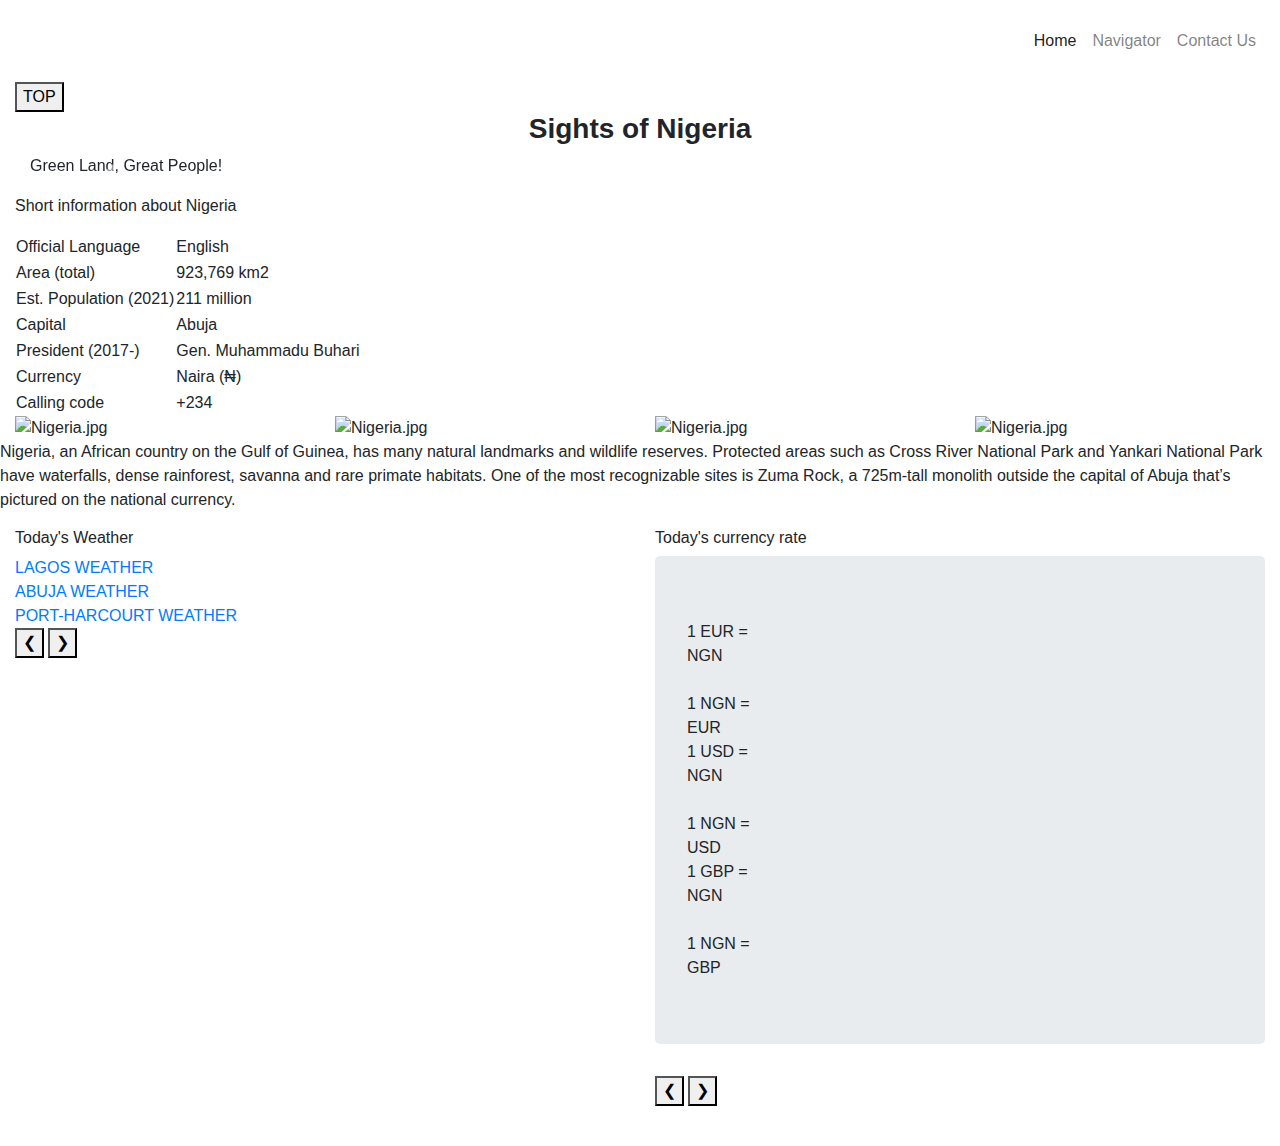
==== index.html @ 18343402 "fix after code validation" ====
<!DOCTYPE html>
<html lang="en">
    <head>
        <meta charset="UTF-8" />
        <meta name="viewport" content="width=device-width, initial-scale=1.0" />
        <meta http-equiv="X-UA-Compatible" content="ie=edge" />
        <meta http-equiv="Content-Security-Policy" content="upgrade-insecure-requests" />
        <!-- bootstrap 4.4.1 -->
        <link rel="stylesheet" href="https://stackpath.bootstrapcdn.com/bootstrap/4.4.1/css/bootstrap.min.css" />
        <!-- Custom CSS -->
        <link rel="stylesheet" href="assets/css/style.css" />
        <!-- hover.css 2.3.1 -->
        <link rel="stylesheet" href="https://cdnjs.cloudflare.com/ajax/libs/hover.css/2.3.1/css/hover-min.css" type="text/css" />
        <!-- Font awesome 5.12.1 -->
        <script src="https://kit.fontawesome.com/fdc5880dc5.js" crossorigin="anonymous"></script>
        <script src="https://cdnjs.cloudflare.com/ajax/libs/font-awesome/5.12.1/js/fontawesome.min.js"></script>
        <script src="https://cdnjs.cloudflare.com/ajax/libs/font-awesome/5.12.1/js/solid.min.js"></script>

        <title> Travel Nigeria</title>
    </head>
    <body>
        <header>
            <!-- Script - For Bootstrap Navbar : https://getbootstrap.com/docs/4.4/components/navbar/ -->
            <script src="https://code.jquery.com/jquery-3.4.1.slim.min.js" integrity="sha384-J6qa4849blE2+poT4WnyKhv5vZF5SrPo0iEjwBvKU7imGFAV0wwj1yYfoRSJoZ+n" crossorigin="anonymous"></script>
            <script src="https://cdn.jsdelivr.net/npm/popper.js@1.16.0/dist/umd/popper.min.js" integrity="sha384-Q6E9RHvbIyZFJoft+2mJbHaEWldlvI9IOYy5n3zV9zzTtmI3UksdQRVvoxMfooAo" crossorigin="anonymous"></script>
            <script src="https://stackpath.bootstrapcdn.com/bootstrap/4.4.1/js/bootstrap.min.js" integrity="sha384-wfSDF2E50Y2D1uUdj0O3uMBJnjuUD4Ih7YwaYd1iqfktj0Uod8GCExl3Og8ifwB6" crossorigin="anonymous"></script>

              <!-- <nav class="navbar navbar-expand-lg">
                <a class="navbar-brand" href="index.html">
                    <h3> Travel Nigeria</h3>
                </a>
                <button class="navbar-toggler" type="button" data-toggle="collapse" data-target="#navbarToggler01" aria-controls="navbarToggler01" aria-expanded="false" aria-label="Toggle navigation">
                    <span class="navbar-toggler-icon"></span>
                </button>
                <div class="collapse navbar-collapse" id="navbarToggler01">
                    <ul class="navbar-nav mr-auto mt-2 mt-lg-0 text-right">
                        <li class="nav-item">
                            <a class="nav-link" href="index.html">Home<span class="sr-only">(current)</span></a>
                        </li>
                        <li class="nav-item">
                            <a class="nav-link" href="search.html">Navigator</a>
                        </li>
                        <li class="nav-item">
                            <a class="nav-link" href="contact.html">Contact us</a>
                        </li>
                    </ul>
                </div>
            </nav>   -->
            <nav class="navbar navbar-expand-md navbar-light ">
                <a class="navbar-brand" href="index.html">
                    <h1 style="color: white; font-family: 'Oswald', sans-serif; font-weight: bold;">Travel Nigeria</h1>
                </a>
                <button class="navbar-toggler" type="button" data-toggle="collapse" data-target="#navbarNav">
                    <span class="navbar-toggler-icon"></span>
                </button>
                <div class="collapse navbar-collapse" id="navbarNav">
                    <ul class="navbar-nav mr-auto"></ul>
                    <ul class="navbar-nav">
                        <li class="nav-item active">
                            <a class="nav-link" href="index.html">Home</a>
                        </li>
                        <li class="nav-item">
                            <a class="nav-link" href="search.html">Navigator</a>
                        </li>
                        <li class="nav-item">
                            <a class="nav-link" href="contact.html">Contact Us</a>
                        </li>
                    </ul>
                </div>
            </nav>
        </header>        
       
        <section class="container-fluid">
            <div class="mainpage">
                <button onclick="topFunction()" id="myBtn" title="Go to top">TOP</button>
                <h3 class="section-heading" style="font-family: 'Oswald', sans-serif; font-weight: bold; text-align: center;">Sights of Nigeria</h3>
                               
                <div id="carouselExampleIndicators" class="carousel slide" data-ride="carousel">
                        <ol class="carousel-indicators">
                            <li data-target="#carouselExampleIndicators" data-slide-to="0" class="active"></li>
                            <li data-target="#carouselExampleIndicators" data-slide-to="1"></li>
                            <li data-target="#carouselExampleIndicators" data-slide-to="2"></li>
                        </ol>
                        <div class="carousel-inner" role="listbox">
                            <!-- Slide One - -->
                            <div class="carousel-item active" style="background-image: url('assets/image/nigeria2.jpg')">
                                <div class=" col-md-6 divleft-top">
                                    <p class="text-CSS">
                                       Green Land, Great People! </p>
                                </div>
                            </div>
                            <!-- Slide Two -->
                            <div class="carousel-item"
                                style="background-image: url('assets/image/nigeria9.jpg')">
                                <div class="col-md-6 divleft-top">                 
                                    <p class="text-CSS">
                                        The Giant of Africa is Rising!!! </p>
                                </div>
                            </div>
                            <!-- Slide Three - -->
                            <div class="carousel-item" style="background-image: url('assets/image/nigeria5.jpg')">
                                <div class="col-md-6 divleft-top">
                                    <p class="text-CSS">
                                        Peace, Unity and Hope!! </p>
                                </div>
                            </div>
                            
                        </div>
                        <a class="carousel-control-prev" href="#carouselExampleIndicators" role="button" data-slide="prev">
                            <span class="carousel-control-prev-icon" aria-hidden="true"></span>
                            <span class="sr-only">Previous</span>
                        </a>
                        <a class="carousel-control-next" href="#carouselExampleIndicators" role="button" data-slide="next">
                            <span class="carousel-control-next-icon" aria-hidden="true"></span>
                            <span class="sr-only">Next</span>
                        </a>
                    </div>
                <div class="row imggroup">    
                <div class="col-12 col-sm-12 col-md-12 indeximg">
                       
                        <p>Short information about Nigeria</p>
                        <table class="basic-info">
                            <tr>
                                <td>Official Language</td>
                                <td>English</td>
                            </tr>
                            <tr>
                                <td>Area (total)</td>
                                <td>923,769 km2</td>
                            </tr>
                            <tr>
                                <td>Est. Population (2021)</td>
                                <td>211 million</td>
                            </tr>
                            <tr>
                                <td>Capital</td>
                                <td>Abuja</td>
                            </tr>
                            <tr>
                                <td>President (2017-)</td>
                                <td>Gen. Muhammadu Buhari</td>
                            </tr>
                            <tr>
                                <td>Currency</td>
                                <td>Naira (₦)</td>
                            </tr>
                            <tr>
                                <td>Calling code</td>
                                <td>+234</td>
                            </tr>
                        </table>
                    </div>
                    <div class="col-6 col-sm-3 col-md-3 indeximg">
                        <img class="img-fluid" src="assets/image/nigeria1.jpg" alt="Nigeria.jpg" />
                    </div>
                    <div class="col-6 col-sm-3 col-md-3 indeximg">
                        <img class="img-fluid" src="assets/image/nigeria5.jpg" alt="Nigeria.jpg" />
                    </div>
                    <div class="col-6 col-sm-3 col-md-3 indeximg">
                        <img class="img-fluid" src="assets/image/nigeria9.jpg" alt="Nigeria.jpg" />
                    </div>
                    <div class="col-6 col-sm-3 col-md-3 indeximg">
                        <img class="img-fluid" src="assets/image/nigeria3.jpg" alt="Nigeria.jpg" />
                    </div>
                    <p class="info-text">
                        Nigeria, an African country on the Gulf of Guinea, has many natural landmarks and wildlife reserves. Protected areas such as Cross River National Park and Yankari National Park have waterfalls, dense rainforest, savanna and rare primate habitats. One of the most recognizable sites is Zuma Rock, a 725m-tall monolith outside the capital of Abuja that’s pictured on the national currency.
                    </p>
                </div>

                <div class="row" id="widget_div">
                    <div class="col-12 col-sm-12 col-md-6 widgets">                     
                        <div class="widget-weather">
                            <h6>Today's Weather</h6>
                            <div>
                                <div class="widget-group">
                                    <a
                                        class="weatherwidget-io"
                                        href="https://forecast7.com/en/6d523d38/lagos/"
                                        data-label_1="LAGOS"
                                        data-label_2="WEATHER"
                                        data-font="Trebuchet MS"
                                        data-icons="Climacons Animated"
                                        data-days="3"
                                        data-theme="weather_one"
                                    >
                                        LAGOS WEATHER
                                    </a>
                                </div>
                                <div class="widget-group">
                                    <a
                                        class="weatherwidget-io"
                                        href="https://forecast7.com/en/9d087d40/abuja/"
                                        data-label_1="ABUJA"
                                        data-label_2="WEATHER"
                                        data-font="Trebuchet MS"
                                        data-icons="Climacons Animated"
                                        data-days="3"
                                        data-theme="weather_one"
                                    >
                                        ABUJA WEATHER
                                    </a>
                                </div>
                                <div class="widget-group">
                                    <a
                                        class="weatherwidget-io"
                                        href="https://forecast7.com/en/4d827d05/port-harcourt/"
                                        data-label_1="PORT-HARCOURT"
                                        data-label_2="WEATHER"
                                        data-font="Trebuchet MS"
                                        data-icons="Climacons Animated"
                                        data-days="3"
                                        data-theme="weather_one"
                                    >
                                        PORT-HARCOURT WEATHER
                                    </a>
                                </div>
                                <button class="weather-button" onclick="plusDivs(-1, 0)">&#10094;</button>
                                <button class="weather-button" onclick="plusDivs(1, 0)">&#10095;</button>
                            </div>
                        </div>
                    </div>
                    <div class="col-12 col-sm-12 col-md-6 widgets">                     
                        <div class="widget-currency">
                            <h6>Today's currency rate</h6>
                            <div class="currency jumbotron bg-cover">
                                <div class="widget-group2 eur-ngn">
                                    <div class="tongn">
                                        <div>1 EUR =</div>
                                        <div class="cal EUR-NGN"></div>
                                        <div>NGN</div>
                                        <br />

                                        <div class="fromngn">
                                            <div>1 NGN =</div>
                                            <div class="cal NGN-EUR"></div>
                                            <div>EUR</div>
                                        </div>
                                    </div>
                                </div>

                                <div class="widget-group2 usd-ngn">
                                    <div class="tongn">
                                        <div>1 USD =</div>
                                        <div class="cal USD-NGN"></div>
                                        <div>NGN</div>
                                        <br />

                                        <div class="fromngn">
                                            <div>1 NGN =</div>
                                            <div class="cal NGN-USD"></div>
                                            <div>USD</div>
                                        </div>
                                    </div>
                                </div>

                                <div class="widget-group2 gbp-ngn">
                                    <div class="tongn">
                                        <div>1 GBP =</div>
                                        <div class="cal GBP-NGN"></div>
                                        <div>NGN</div>
                                        <br />

                                        <div class="fromngn">
                                            <div>1 NGN =</div>
                                            <div class="cal NGN-GBP"></div>
                                            <div>GBP</div>
                                        </div>
                                    </div>
                                </div>                                
                            </div>

                            <button class="currency-button" onclick="plusDivs2(-1, 0)">&#10094;</button>
                            <button class="currency-button" onclick="plusDivs2(1, 0)">&#10095;</button>
                        </div>
                    </div>
                </div>
            </div>
        </section>

        <footer>
            <div class="social">
                <ul class="list-inline social-links">
                    <li class="list-inline-item">
                        <a target="_blank" href="https://www.youtube.com/results?search_query=Nigeria">
                            <i class="fab fa-youtube-square" aria-hidden="true"></i>
                            <span class="sr-only">Youtube</span>
                        </a>
                    </li>
                    <li class="list-inline-item">
                        <a target="_blank" href="https://www.instagram.com/">
                            <i class="fab fa-instagram" aria-hidden="true"></i>
                            <span class="sr-only">Instagram</span>
                        </a>
                    </li>
                    <li class="list-inline-item">
                        <a target="_blank" href="https://www.facebook.com/">
                            <i class="fab fa-facebook-square" aria-hidden="true"></i>
                            <span class="sr-only">Facebook</span>
                        </a>
                    </li>
                </ul>
            </div>
        </footer>

        <script src="https://code.jquery.com/jquery-3.5.0.js" integrity="sha256-r/AaFHrszJtwpe+tHyNi/XCfMxYpbsRg2Uqn0x3s2zc=" crossorigin="anonymous"></script>
        <script src="assets/js/functionForIndex.js"></script>
        <script src="assets/js/topbutton.js"></script>
    </body>
</html>
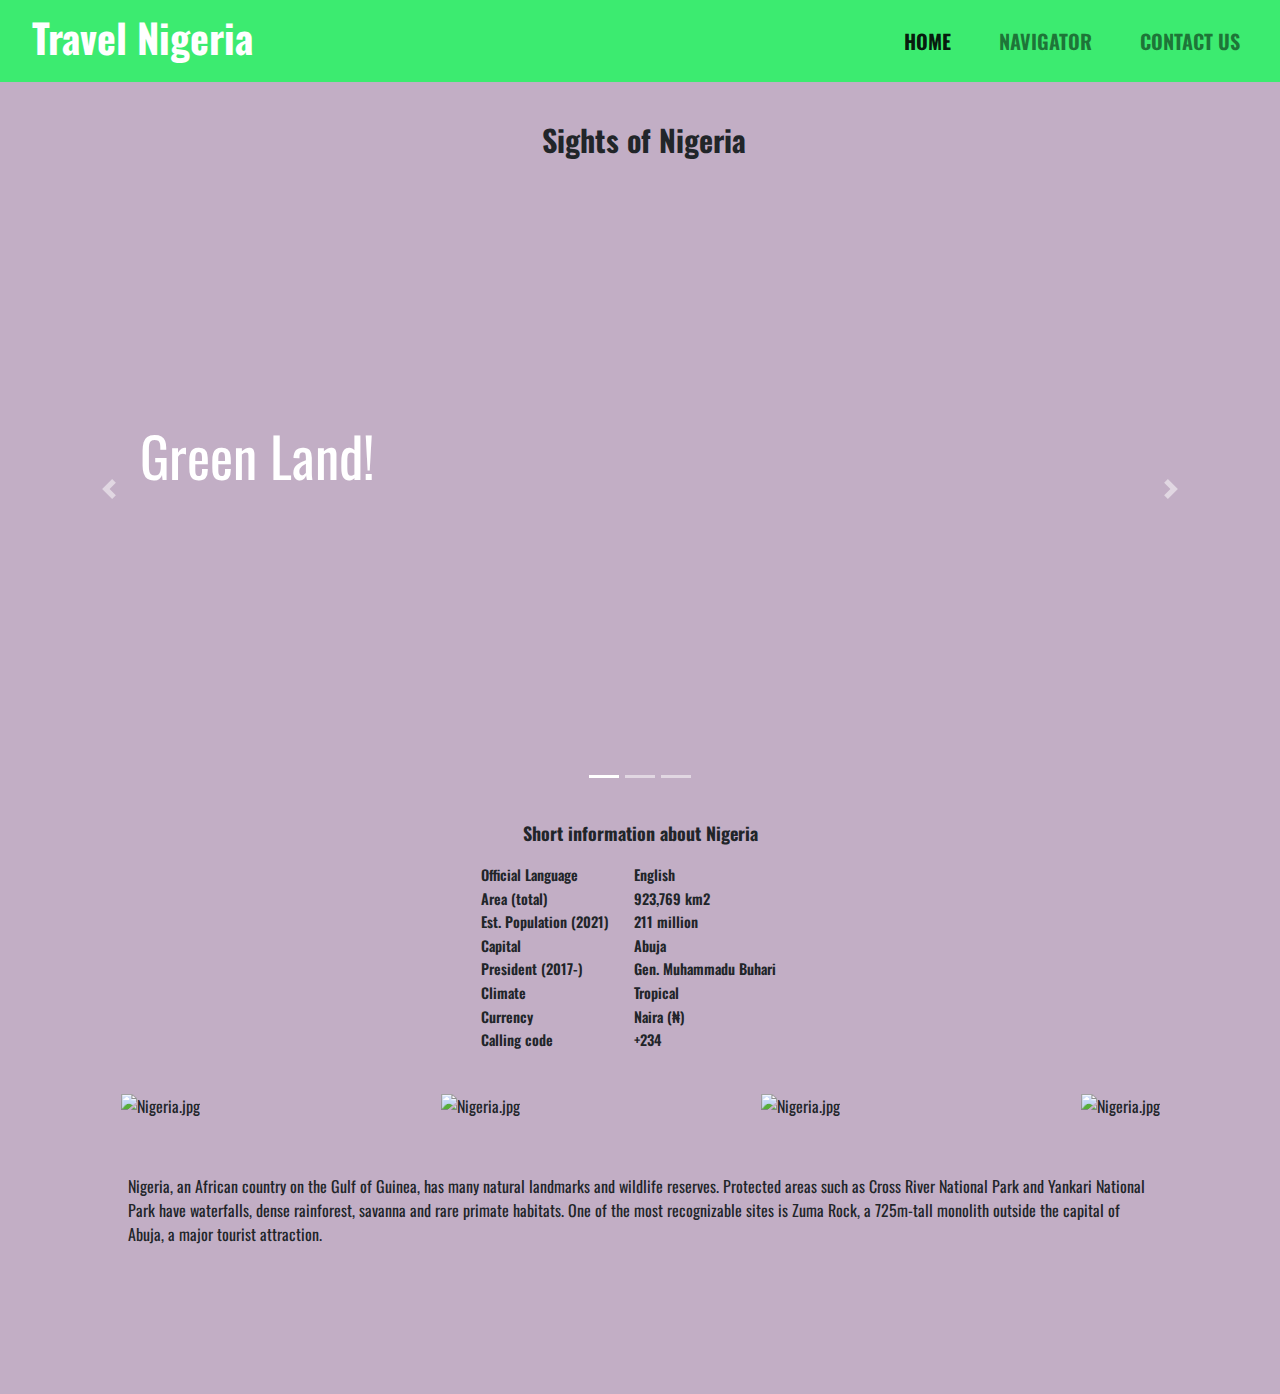
==== commit be3c18de: "fix emailjs error from email - new tested template" ====
--- a/index.html
+++ b/index.html
@@ -86,7 +86,7 @@
                             <div class="carousel-item active" style="background-image: url('assets/image/nigeria2.jpg')">
                                 <div class=" col-md-6 divleft-top">
                                     <p class="text-CSS">
-                                       Green Land, Great People! </p>
+                                       Green Land! </p>
                                 </div>
                             </div>
                             <!-- Slide Two -->
@@ -94,14 +94,14 @@
                                 style="background-image: url('assets/image/nigeria9.jpg')">
                                 <div class="col-md-6 divleft-top">                 
                                     <p class="text-CSS">
-                                        The Giant of Africa is Rising!!! </p>
+                                        Calm! </p>
                                 </div>
                             </div>
                             <!-- Slide Three - -->
                             <div class="carousel-item" style="background-image: url('assets/image/nigeria5.jpg')">
                                 <div class="col-md-6 divleft-top">
                                     <p class="text-CSS">
-                                        Peace, Unity and Hope!! </p>
+                                        Peace, Unity! </p>
                                 </div>
                             </div>
                             
@@ -141,6 +141,10 @@
                                 <td>Gen. Muhammadu Buhari</td>
                             </tr>
                             <tr>
+                                <td>Climate</td>
+                                <td>Tropical</td>
+                            </tr>
+                            <tr>
                                 <td>Currency</td>
                                 <td>Naira (₦)</td>
                             </tr>
@@ -162,118 +166,11 @@
                     <div class="col-6 col-sm-3 col-md-3 indeximg">
                         <img class="img-fluid" src="assets/image/nigeria3.jpg" alt="Nigeria.jpg" />
                     </div>
+                    <!--Text from https://studentlife.gatech.edu/flag/nigeria-->
                     <p class="info-text">
-                        Nigeria, an African country on the Gulf of Guinea, has many natural landmarks and wildlife reserves. Protected areas such as Cross River National Park and Yankari National Park have waterfalls, dense rainforest, savanna and rare primate habitats. One of the most recognizable sites is Zuma Rock, a 725m-tall monolith outside the capital of Abuja that’s pictured on the national currency.
+                        Nigeria, an African country on the Gulf of Guinea, has many natural landmarks and wildlife reserves. Protected areas such as Cross River National Park and Yankari National Park have waterfalls, dense rainforest, savanna and rare primate habitats. One of the most recognizable sites is Zuma Rock, a 725m-tall monolith outside the capital of Abuja, a major tourist attraction.
                     </p>
-                </div>
-
-                <div class="row" id="widget_div">
-                    <div class="col-12 col-sm-12 col-md-6 widgets">                     
-                        <div class="widget-weather">
-                            <h6>Today's Weather</h6>
-                            <div>
-                                <div class="widget-group">
-                                    <a
-                                        class="weatherwidget-io"
-                                        href="https://forecast7.com/en/6d523d38/lagos/"
-                                        data-label_1="LAGOS"
-                                        data-label_2="WEATHER"
-                                        data-font="Trebuchet MS"
-                                        data-icons="Climacons Animated"
-                                        data-days="3"
-                                        data-theme="weather_one"
-                                    >
-                                        LAGOS WEATHER
-                                    </a>
-                                </div>
-                                <div class="widget-group">
-                                    <a
-                                        class="weatherwidget-io"
-                                        href="https://forecast7.com/en/9d087d40/abuja/"
-                                        data-label_1="ABUJA"
-                                        data-label_2="WEATHER"
-                                        data-font="Trebuchet MS"
-                                        data-icons="Climacons Animated"
-                                        data-days="3"
-                                        data-theme="weather_one"
-                                    >
-                                        ABUJA WEATHER
-                                    </a>
-                                </div>
-                                <div class="widget-group">
-                                    <a
-                                        class="weatherwidget-io"
-                                        href="https://forecast7.com/en/4d827d05/port-harcourt/"
-                                        data-label_1="PORT-HARCOURT"
-                                        data-label_2="WEATHER"
-                                        data-font="Trebuchet MS"
-                                        data-icons="Climacons Animated"
-                                        data-days="3"
-                                        data-theme="weather_one"
-                                    >
-                                        PORT-HARCOURT WEATHER
-                                    </a>
-                                </div>
-                                <button class="weather-button" onclick="plusDivs(-1, 0)">&#10094;</button>
-                                <button class="weather-button" onclick="plusDivs(1, 0)">&#10095;</button>
-                            </div>
-                        </div>
-                    </div>
-                    <div class="col-12 col-sm-12 col-md-6 widgets">                     
-                        <div class="widget-currency">
-                            <h6>Today's currency rate</h6>
-                            <div class="currency jumbotron bg-cover">
-                                <div class="widget-group2 eur-ngn">
-                                    <div class="tongn">
-                                        <div>1 EUR =</div>
-                                        <div class="cal EUR-NGN"></div>
-                                        <div>NGN</div>
-                                        <br />
-
-                                        <div class="fromngn">
-                                            <div>1 NGN =</div>
-                                            <div class="cal NGN-EUR"></div>
-                                            <div>EUR</div>
-                                        </div>
-                                    </div>
-                                </div>
-
-                                <div class="widget-group2 usd-ngn">
-                                    <div class="tongn">
-                                        <div>1 USD =</div>
-                                        <div class="cal USD-NGN"></div>
-                                        <div>NGN</div>
-                                        <br />
-
-                                        <div class="fromngn">
-                                            <div>1 NGN =</div>
-                                            <div class="cal NGN-USD"></div>
-                                            <div>USD</div>
-                                        </div>
-                                    </div>
-                                </div>
-
-                                <div class="widget-group2 gbp-ngn">
-                                    <div class="tongn">
-                                        <div>1 GBP =</div>
-                                        <div class="cal GBP-NGN"></div>
-                                        <div>NGN</div>
-                                        <br />
-
-                                        <div class="fromngn">
-                                            <div>1 NGN =</div>
-                                            <div class="cal NGN-GBP"></div>
-                                            <div>GBP</div>
-                                        </div>
-                                    </div>
-                                </div>                                
-                            </div>
-
-                            <button class="currency-button" onclick="plusDivs2(-1, 0)">&#10094;</button>
-                            <button class="currency-button" onclick="plusDivs2(1, 0)">&#10095;</button>
-                        </div>
-                    </div>
-                </div>
+                </div>                
             </div>
         </section>
 
@@ -302,8 +199,7 @@
             </div>
         </footer>
 
-        <script src="https://code.jquery.com/jquery-3.5.0.js" integrity="sha256-r/AaFHrszJtwpe+tHyNi/XCfMxYpbsRg2Uqn0x3s2zc=" crossorigin="anonymous"></script>
-        <script src="assets/js/functionForIndex.js"></script>
+        <script src="https://code.jquery.com/jquery-3.5.0.js" integrity="sha256-r/AaFHrszJtwpe+tHyNi/XCfMxYpbsRg2Uqn0x3s2zc=" crossorigin="anonymous"></script>        
         <script src="assets/js/topbutton.js"></script>
     </body>
 </html>--- a/assets/css/style.css
+++ b/assets/css/style.css
@@ -0,0 +1,413 @@
+@import url('https://fonts.googleapis.com/css?family=Oswald:300,400,700|Special+Elite&display=swap');
+html,
+body {
+  width: 100%;
+  height: 100%;
+  margin-right: 0px;
+}
+body {
+  background-color: #c2aec5;
+  font-family: "Oswald", sans-serif;
+}
+.mainpage {
+  margin-top: 2.5rem;
+}
+
+/* ------ navbar ------ */
+.navbar {
+  background-color: #3ceb70;
+}
+
+.navbar .navbar-expand-lg {
+  height: 3.75rem;
+}
+.navbar h3 {
+  font-family: "Oswald", sans-serif;
+  color: white;
+  font-size: 1.75rem;
+  margin-bottom: 0px;
+}
+.navbar .nav-link {
+  font-family: "Oswald", sans-serif;
+  text-transform: uppercase;
+  color: gainsboro;
+  font-weight: bold;
+  font-size: 1.25rem;
+}
+.hvr-back-pulse {
+  background-color: #fcf6ff;
+}
+.dropdown-menu a:hover {
+  background-color: #caebdb;
+}
+.navbar-toggler {
+  margin-left: 1.625rem;
+  border-color: white;
+}
+.navbar-toggler-icon {
+  background-image: 
+}
+.navbar-brand {
+  margin-left: 1rem;
+}
+.nav-item {
+  padding-left: 1rem;
+  padding-right: 1rem;
+}
+
+/* --------------- heading ---------- */
+.section-heading {
+  font-family: "Oswald", sans-serif;
+  font-weight: 800;
+  font-size: 1.875rem;
+  margin-bottom: 1rem;
+  padding-left: 0.5rem;
+}
+
+.carousel-item {
+  height: 70vh;
+  min-height: 350px;
+  background: no-repeat center center scroll;
+  -webkit-background-size: cover;
+  -moz-background-size: cover;
+  -o-background-size: cover;
+  background-size: cover;
+  }
+   
+  .text-CSS {
+      font-size: 55px;
+      color: #ffffff!important;
+      padding-top: 240px;
+      padding-left: 110px;
+  }
+  
+/* ---------- index.html : Buttons -----------*/
+
+
+#myBtn {
+  display: none;
+  position: fixed;
+  bottom: 40px;
+  right: 30px;
+  z-index: 99;
+  font-size: 1rem;
+  font-weight: bold;
+  border: none;
+  outline: none;
+  background-color: darksalmon;
+  color: white;
+  cursor: pointer;
+  padding: 10px;
+  border-radius: 4px;
+}
+#myBtn:hover {
+  background-color: #555;
+}
+
+.cal {
+  font-weight: 600;
+  color: #111111;
+  padding: 0 0.3125rem 0 0.3125rem;
+}
+
+.indeximg {
+  padding-left: 0;
+  padding-right: 0;
+  margin-bottom: 2.5rem;
+  text-align: center;
+}
+.indeximg p {
+  font-size: 1.125rem;
+  font-weight: bold;
+  margin-top: 1rem;
+}
+figure {
+  width: auto;
+  overflow: hidden;
+  margin: 0;
+}
+figure img {
+  display: block;
+  width: 100%;
+  margin: -17% 0 -24.5% 0;
+}
+.info-text {
+  padding: 1rem 8rem 2rem 8rem;
+}
+.basic-info {
+  margin: 0 auto;
+  font-size: 0.9rem;
+  text-align: left;
+}
+.basic-info td {
+  padding-right: 1.5rem;
+}
+
+/* -------- search.html : maps -------*/
+
+#map_name,
+#map_type {
+  border: 2px solid;
+  min-height: 25rem;
+}
+#pac-input {
+  width: 25rem;
+  font-size: 1rem;
+}
+#nameReset {
+  height: 25.5px;
+}
+.search-area {
+  padding-left: 1.5rem;
+  padding-right: 0;
+}
+.small-heading {
+  font-size: 1.25rem;
+  font-weight: bold;
+  margin-bottom: 0.9375rem;
+}
+.listing-box {
+  padding: 0 3rem;
+}
+
+table {
+  font-size: 0.875rem;
+  font-weight: 600;
+}
+.hotel-search {
+  -webkit-box-align: center;
+  -ms-flex-align: center;
+  align-items: center;
+  background: #fff;
+  display: -webkit-box;
+  display: -ms-flexbox;
+  display: flex;
+  left: 0;
+  position: absolute;
+  top: 0;
+  width: 440px;
+  z-index: 1;
+}
+#listing {
+  height: 250px;
+  overflow: auto;
+  left: 442px;
+  top: 0px;
+  cursor: pointer;
+  overflow-x: hidden;
+}
+#findhotels {
+  font-size: 16px;
+  margin-bottom: 8px;
+}
+#select_type > form {
+  font-size: 16px;
+  margin-top: 8px;
+}
+#locationField {
+  -webkit-box-flex: 1 1 190px;
+  -ms-flex: 1 1 190px;
+  flex: 1 1 190px;
+}
+#controls {
+  -webkit-box-flex: 1 1 140px;
+  -ms-flex: 1 1 140px;
+  flex: 1 1 140px;
+}
+#autocomplete {
+  width: 12.5rem;
+}
+#country {
+  width: 100%;
+}
+.placeIcon {
+  width: 20px;
+  height: 34px;
+  margin: 4px;
+}
+.hotelIcon {
+  width: 24px;
+  height: 24px;
+}
+#resultsTable {
+  border-collapse: collapse;
+  width: 100%;
+}
+#rating {
+  font-size: 13px;
+  font-family: Arial Unicode MS;
+}
+.iw_table_row {
+  height: 18px;
+}
+.iw_attribute_name {
+  font-weight: bold;
+  text-align: right;
+}
+.iw_table_icon {
+  text-align: right;
+}
+.box {
+  padding: 1.25rem;
+  display: none;
+}
+.box > p {
+  padding-right: 1rem;
+}
+#controls {
+  display: none;
+}
+.place_name > p {
+  color: rgb(12, 39, 21);
+}
+.place_search {
+  display: inline;
+}
+
+/* ------------contact.html --------*/
+.form-text {
+  padding-left: 2.75rem;
+  font-size: 1.25rem;
+  font-weight: 600;
+}
+.message-form {
+  display: block;
+  padding-left: 3.75rem;
+  padding-right: 3.75rem;
+}
+#send-button-group {
+  text-align: center;
+  margin-bottom: 2rem;
+}
+#send-button-group > button {
+  margin: 0 1rem 0 1rem;
+}
+.message-form > select,
+input,
+textarea {
+  margin-bottom: 0.9375rem;
+}
+
+/* ------- footer -------- */
+footer {
+  margin-top: 50px;
+  padding: 5px;
+  text-align: center;
+  width: 100%;
+}
+.social {
+  text-align: center;
+}
+.list-inline-item {
+  padding: 5px 10px 0px 10px;
+  font-size: 35px;
+}
+.list-inline-item a {
+  color: #193521;
+}
+
+@media screen and (max-width: 992.02px) {
+  /* ------- index.html : text info ------ */
+  .info-text {
+    padding: 1rem 6rem 2rem 6rem;
+  }
+  
+  /* ------- search.html : result ------ */
+  .listing-box {
+    padding-left: 2rem;
+  }
+}
+
+@media screen and (max-width: 991.98px) {
+  /* ------search.html : map ---- */
+ 
+  .box {
+    padding: 0.85rem;
+  }
+}
+
+@media screen and (max-width: 768.02px) {
+  /* ------- index.html : text info------- */
+  .info-text {
+    padding: 1rem 4rem 2rem 4rem;
+  }
+  /* ------- search.html : result ----- */
+  .listing-box {
+    padding: 0 1.5rem;
+  }
+  /* ---------- contact.html ----------*/
+  .form-text {
+    padding-left: 1.6rem;
+  }
+  .message-form {
+    padding-left: 2.5rem;
+    padding-right: 2.5rem;
+  }
+}
+
+
+@media screen and (max-width: 576.02px) {
+  /* ----- index.html : text info----- */
+  .info-text {
+    padding: 2rem 3rem 2rem 3rem;
+  }
+  .indeximg {
+    margin-bottom: 0rem;
+  }
+  .basic-info {
+    margin-bottom: 2rem;
+  }
+ 
+  /* -------- search.html ------- */
+  
+ 
+  #map_name,
+  #map_type {
+    border: 2px solid;
+    min-height: 20rem;
+    padding-left: 0.5rem;
+    padding-right: 0.5rem;
+  }
+  #pac-input {
+    width: 18.75rem;
+  }
+  .box {
+    padding: 0.5rem;
+  }
+  /* -----------contact.html ------------*/
+  .form-text {
+    padding-left: 0.15rem;
+    font-size: 1.125rem;
+  }
+  .message-form {
+    padding-left: 1rem;
+    padding-right: 1rem;
+  }
+}
+
+@media screen and (max-width: 450.02px) {
+  /* -------- index.html : text info------- */
+  .info-text {
+    padding: 1rem 2rem 2rem 2rem;
+  }
+  /* ------ search.html : map ---- */
+  #pac-input {
+    width: 15rem;
+  }
+}
+
+@media screen and (max-width: 354.98px) {
+  /* ----- navbar ------ */
+  .navbar h3 {
+    font-size: 1.5rem;
+  }
+  .navbar-toggler {
+    padding-right: 0.375rem;
+    padding-left: 0.375rem;
+  }
+  /* -------- search.html : map ------- */
+  #map_name,
+  #map_type {
+    min-height: 15rem;
+  }
+}